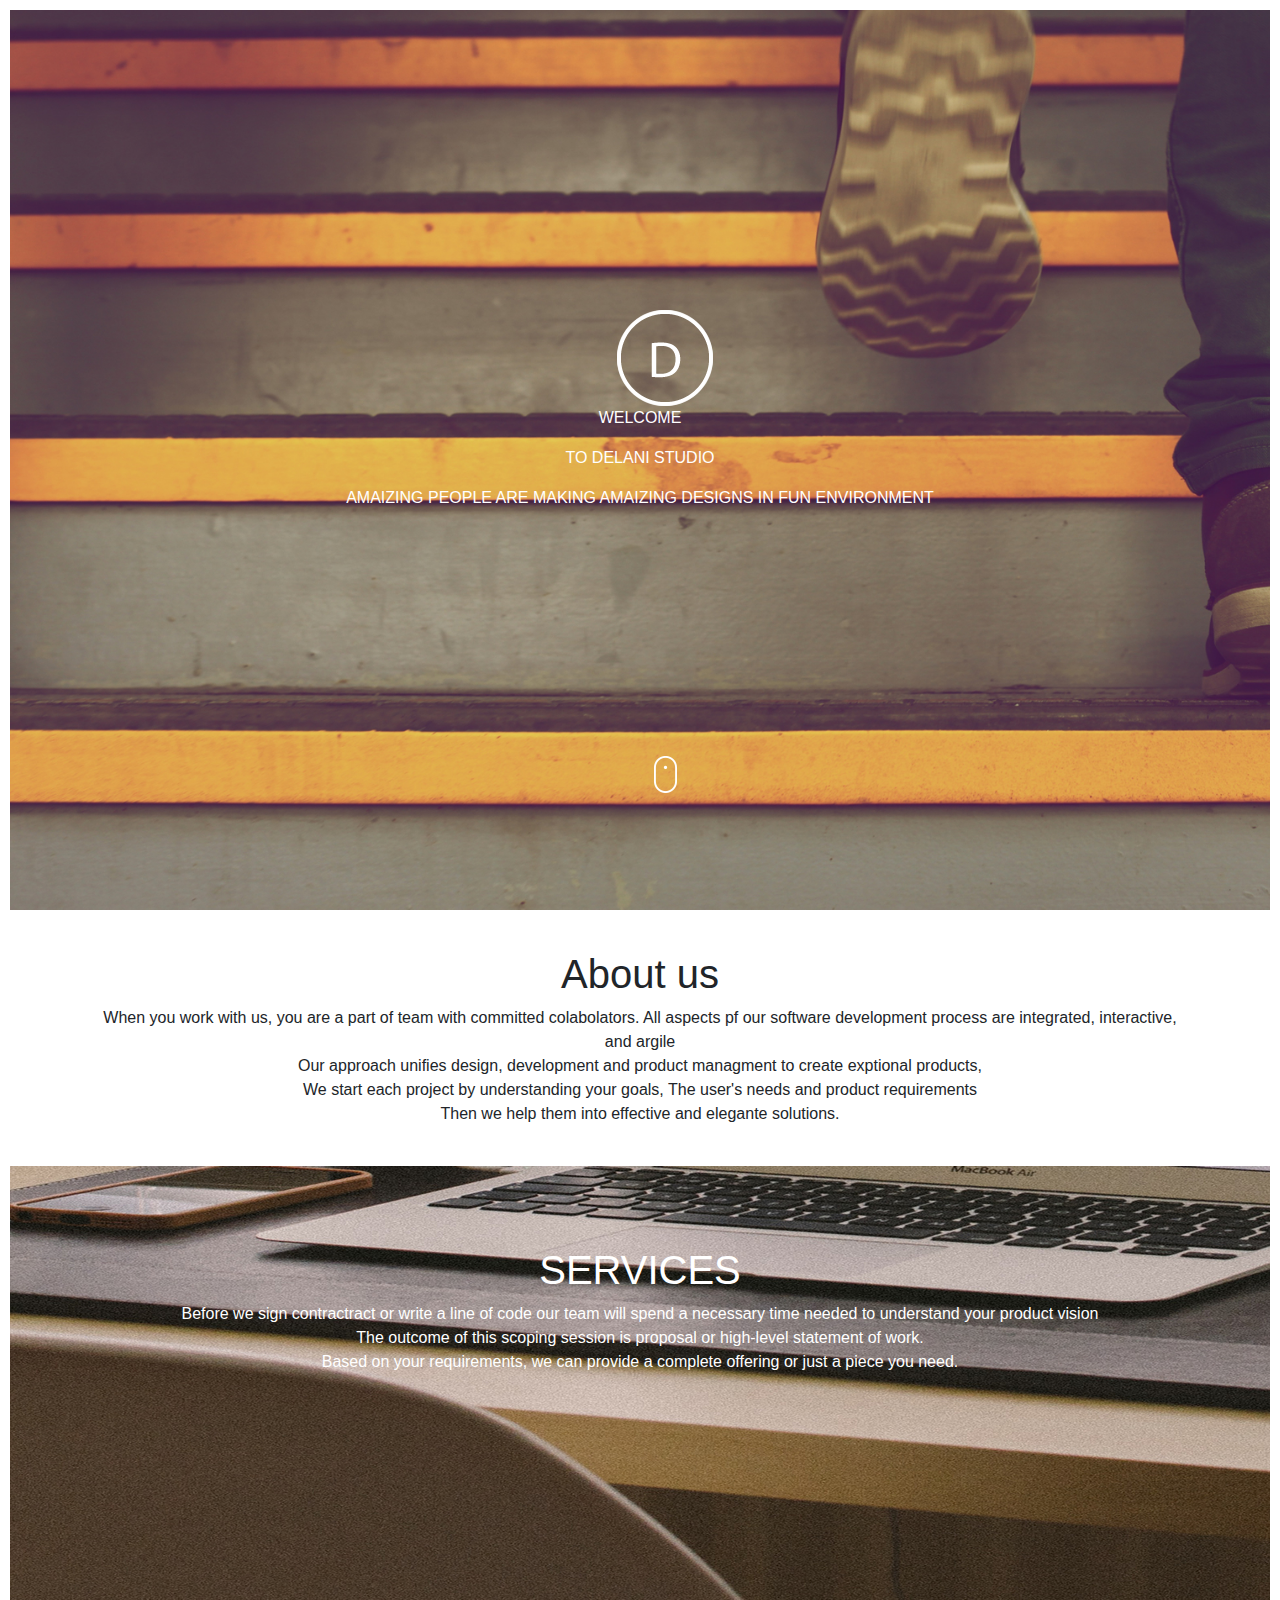
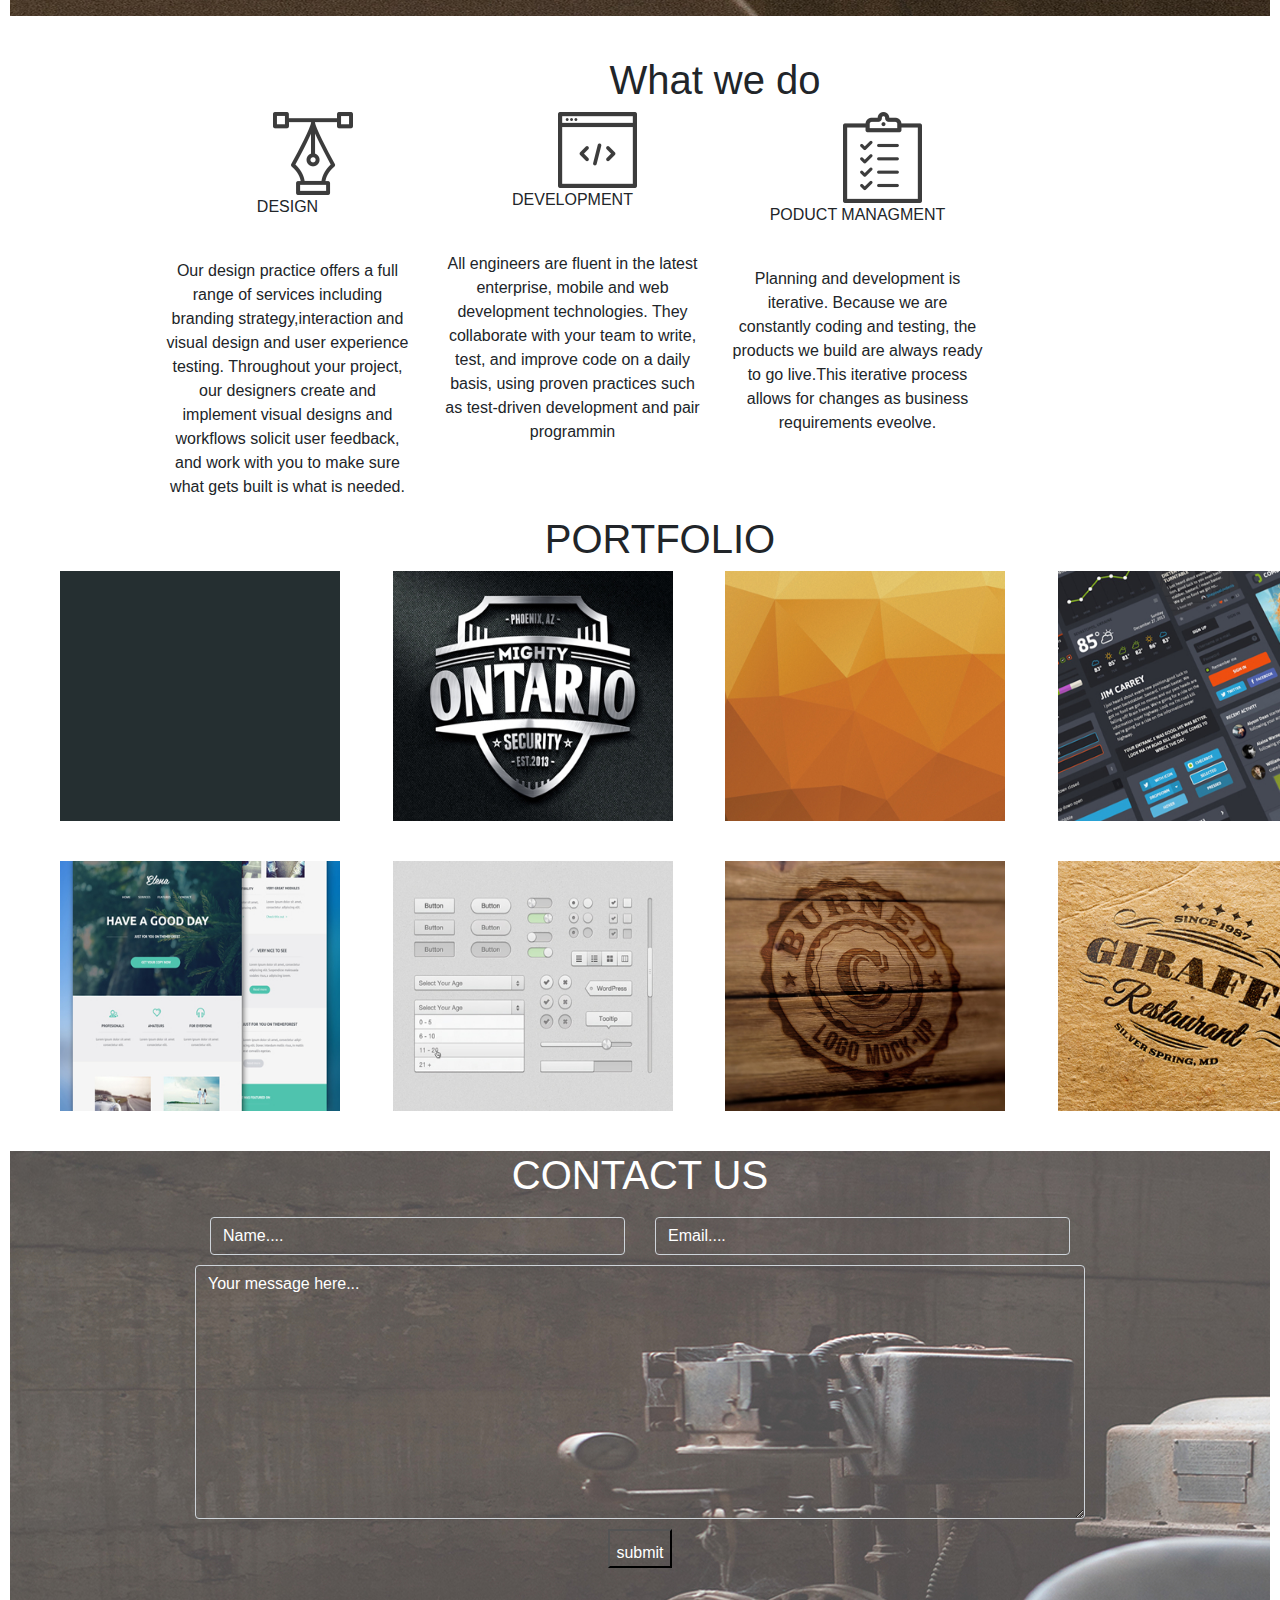
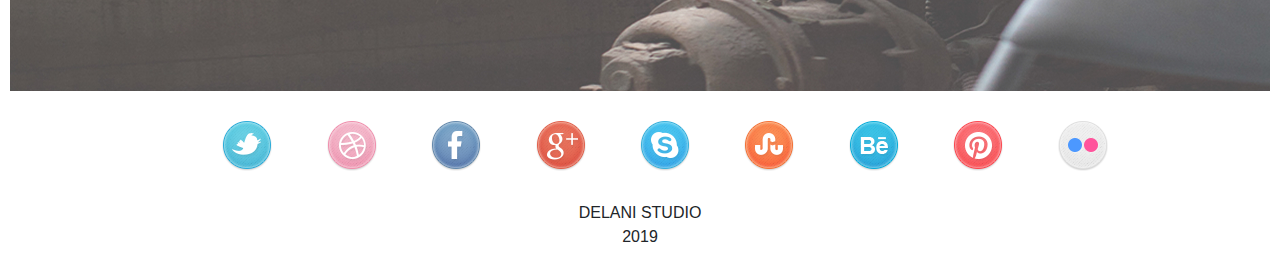
==== delani.html @ c9398914 "Create a remote link to our GitHub repository" ====
<!DOCTYPE html>
<html>
    <head>
        <title> delani studio</title>
        
            <link rel="stylesheet" type="text/css" href="css/bootstrap.css">
            <link rel="stylesheet" type="text/css" href="css/styles.css">
            <script src="js/jQueryLibrary.js"></script>
            <script src="js/exercise.js"></script>
        
    </head>
    <body>
        
        
            <div id="headSection">
              
                    <img src='images/logo.png'>
                <div><p>WELCOME</p></div> 
                <div> <p>TO DELANI STUDIO</p>
                    <p>AMAIZING PEOPLE ARE MAKING AMAIZING DESIGNS IN FUN ENVIRONMENT</p>
                    <img src="images/mouse_click.png" id="mouse">
                </div>
            </div>
            <div id="aboutUs">
              <h1>About us</h1>
              <p>When you work with us, you are a part of team with committed colabolators. All aspects pf our software development process are integrated, interactive,<br> and argile<br>Our approach unifies design, development and product managment to create exptional products,<br>We start each project by understanding your goals, The user's needs and product requirements<br> Then we help them into effective and elegante solutions.</p>
            </div>
            <div id="services">
               <h1>SERVICES</h1>
               <p>Before we sign contractract or write a line of code our team will spend a necessary time needed to understand your product vision<br> The outcome of this scoping session is proposal or high-level statement of work.<br> Based on your requirements, we can provide a complete offering or just a piece you need.</p>
            </div>
            <div id="whatWeDo">
              <h1>What we do</h1>
              <div class="row">
                 
                    <div class="col-md-3">
                      <img  src="images/design_icon.png">
                      <p>DESIGN</p><br>
                      <p>Our design practice offers a full range of services including branding strategy,interaction and visual design and user experience testing. Throughout your project, our designers create and implement visual designs and workflows solicit user feedback, and work with you to make sure what gets built is what is needed.</p>
                    </div>
                    <div class="col-md-3">
                      <img src="images/dev_icon.png">
                      <p>DEVELOPMENT</p><br>
                      <p>
                        All engineers are fluent in the latest enterprise, mobile and web development technologies. They collaborate with your team to write, test, and improve code on a daily basis, using proven practices such as test-driven development and pair programmin</p>
                    </div>
                    <div class="col-md-3">
                      <img src="images/product_icon.png"> 
                      <p>PODUCT MANAGMENT</p><br>
                      <p>Planning and development is iterative. Because we are constantly coding and testing, the products we build are always ready to go live.This iterative process allows for changes as business requirements eveolve.</p>
                    </div>
                    
                </div>
            </div>
            <div id="portfolio">
                <h1>PORTFOLIO</h1>
              <div class="row">
                 
                    <div class="col-md-3" id="col1">
                     <img src="images/port1.jpg"  height="250px" width="280px">
                    </div>
                    <div class="col-md-3" id="col2">
                      <img src="images/port2.jpg"  height="250px" width="280px">
                    </div>
                    <div class="col-md-3" id="col3" >
                      <img src="images/port3.jpg"height="250px" width="280px">
                    </div>
                    <div class="col-md-3" id="col4">
                       <img src="images/port4.jpg"  height="250px" width="280px">
                    </div>
                </div>

                <div class="row">
                 
                    <div class="col-md-3" id="col5">
                         <img src="images/port5.jpg" height="250px" width="280px">    
                    </div>
                    <div class="col-md-3" id="col6">
                        <img src="images/por6.jpg"  height="250px" width="280px">   
                    </div>
                    <div class="col-md-3" id="col7">
                        <img src="images/port7.jpg" height="250px" width="280px">
                    </div>
                    <div class="col-md-3" id="col8">
                       <img src="images/port8.jpg" height="250px" width="280px">
                    </div>
                </div>  
            </div>
            <div id="ContactUs">
                     <h1>CONTACT US</h1>
                    <form class="contacts">
                            <div class="row">
                              <div class="col-md-6">
                                <input type="text" class="form-control" placeholder="Name....">
                              </div>
                              <div class="col-md-6">
                                <input type="text" class="form-control" placeholder="Email....">
                              </div>
                            </div>
                            <div class="row">
                              <textarea type="text" class="form-control" cols="50" rows="10" placeholder="Your message here..."></textarea>
                            </div> 
                            <button type="button" value="submit">submit</button>
                          </form>

            </div>
            <div id="social">
              <img src="images/twitter.png">
              <img src="images/dribble.png">
              <img src="images/facebook.png">
              <img src="images/g_plus.png">
              <img src="images/skype.png">
              <img src="images/stumble_upon.png">
              <img src="images/behance.png">
              <img src="images/pinterest.png">
              <img src="images/flickr.png">
            </div>
        </div>
        <div id="footer">
          <p>DELANI STUDIO<br>2019</p>
        </div>
    </body>
</html>
---- css/styles.css ----
#headSection{
    background-image: url('../images/head.jpg');
    text-align: center;
    background-size: cover;
    height: 100vh;
    padding-bottom: 100px;
    padding-top: 300px;
    color: white;
 
}
#aboutUs{
    text-align: center;
    margin-top: 40px;
}

#services{
    background-image: url('../images/service.jpg');
    text-align: center;
    color:white;
    height: 50vh;
    margin-top: 40px;
    padding-top: 80px;
}
#whatWeDo{
    margin-top: 40px;
    text-align: center;
    margin-left: 150px;
  
}

img{
    margin-left: 50px;
}
#col5,#col6,#col7,#col8{
    margin-top: 40px;
}
#ContactUs{
    background-image: url("../images/contactus.jpg");
    height: 60vh;
    margin-top: 40px;
    text-align: center;
    align-items: center;
    color: white;
}
form.contacts{
    margin: auto;
    margin-left: 200px;
    margin-right: 200px;
    background: transparent;
    padding-bottom: 10px;
}
form.contacts input,form.contacts textarea,button{
    background: transparent;
    margin-top:10px;
    color:white;
    
}
#social,#footer{
    text-align: center;
    padding-top: 30px;
}
button{
    padding-top: 10px;
}
#portfolio{
   margin: auto;
   text-align: center; 
   width: 1300px;
   text-align: center;

}
input[type="text"]::-webkit-input-placeholder {
    color: white;
}
textarea[type="text"]::-webkit-input-placeholder{
    color:white;
}

body{
    margin: 10px;
}
 #mouse{
     padding-top: 230px;

 }
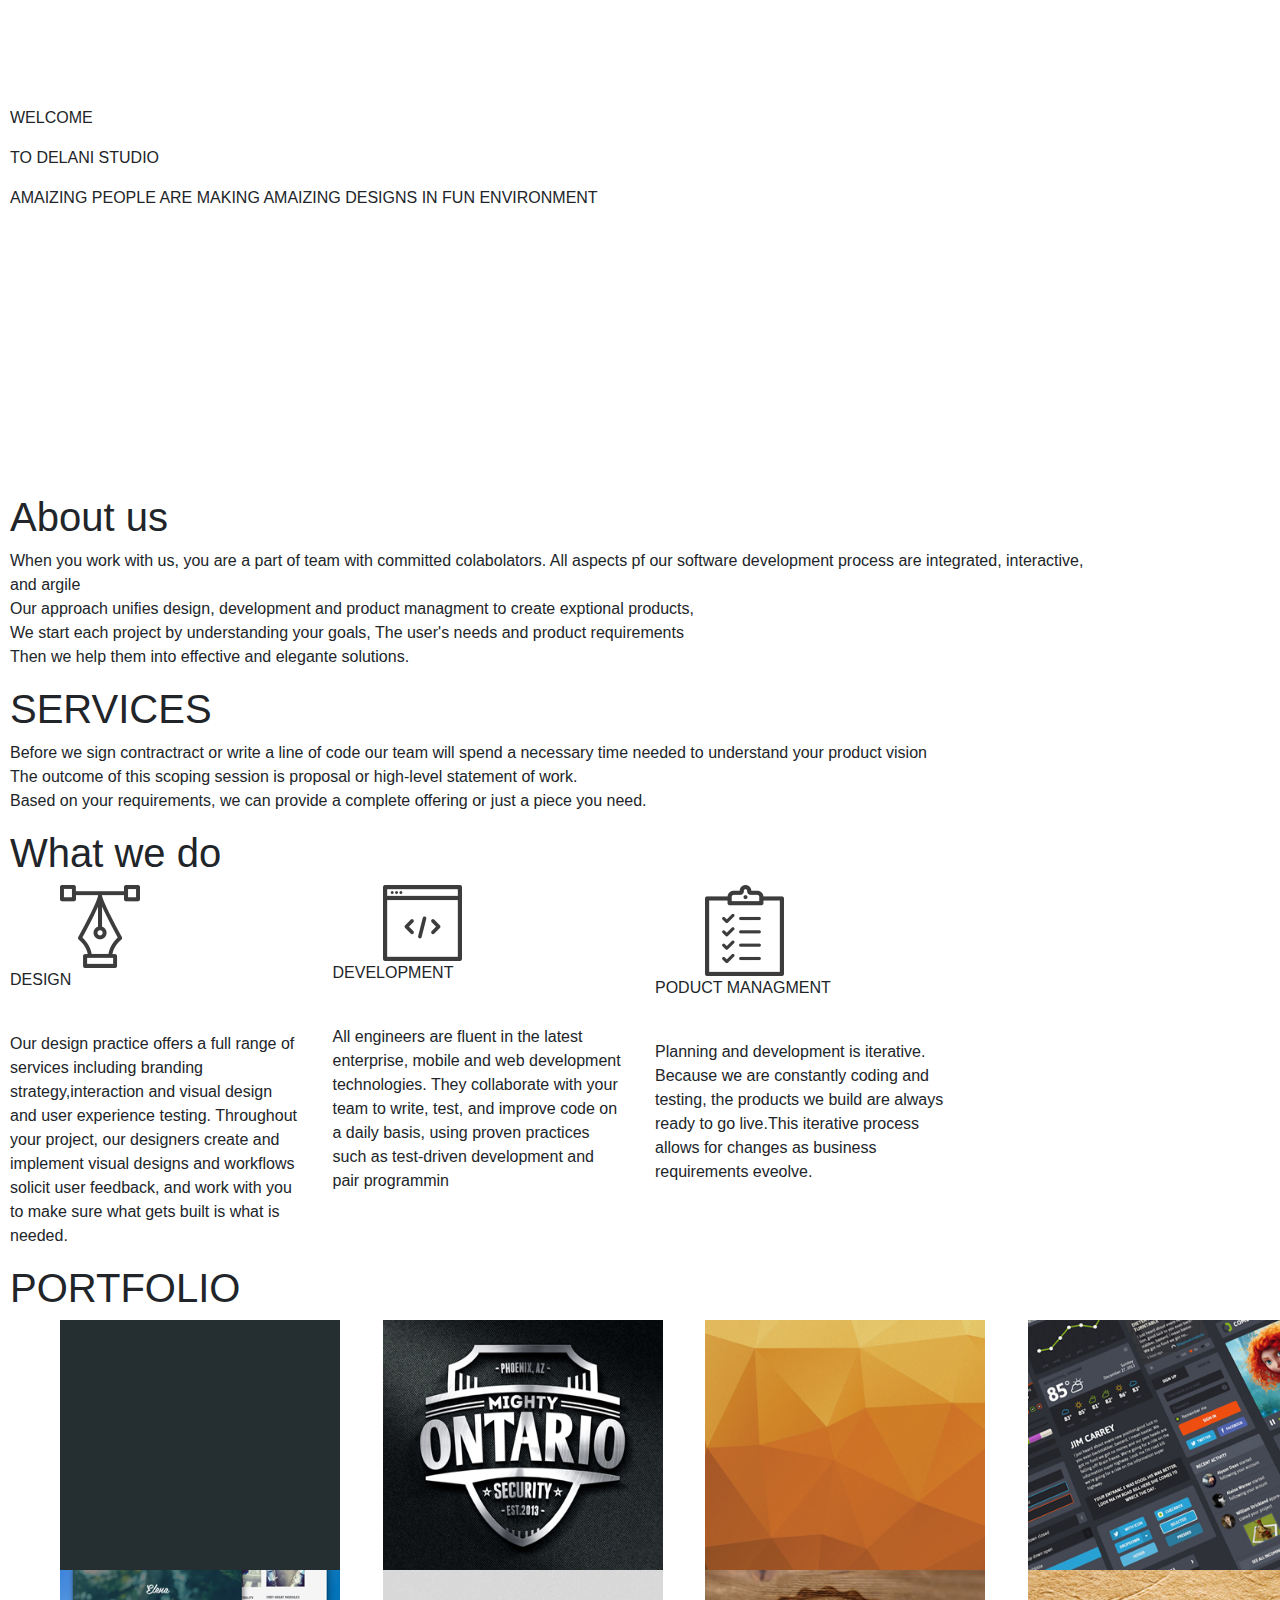
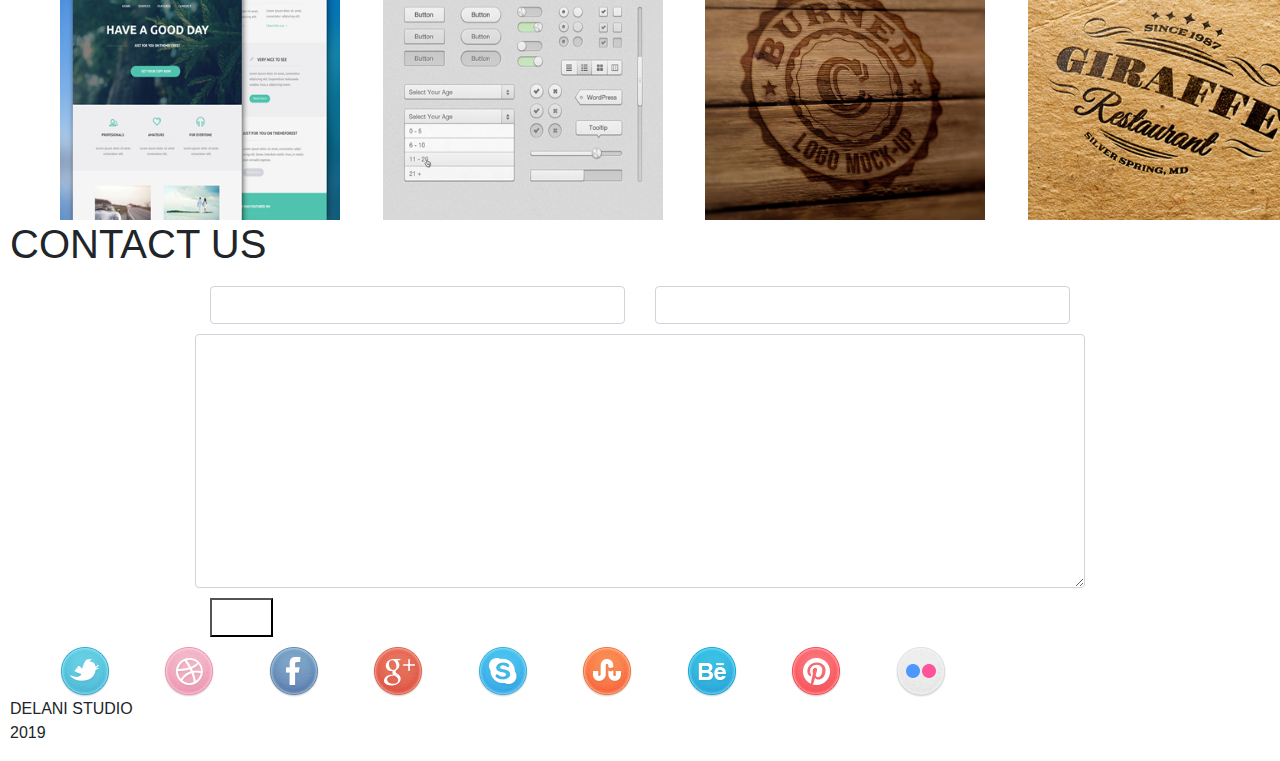
==== commit 86941566: "give  body main container a class instead of an id" ====
--- a/delani.html
+++ b/delani.html
@@ -6,13 +6,13 @@
             <link rel="stylesheet" type="text/css" href="css/bootstrap.css">
             <link rel="stylesheet" type="text/css" href="css/styles.css">
             <script src="js/jQueryLibrary.js"></script>
-            <script src="js/exercise.js"></script>
+            <script src="js/exercise.js"></script> 
         
     </head>
     <body>
         
         
-            <div id="headSection">
+            <div class="headSection">
               
                     <img src='images/logo.png'>
                 <div><p>WELCOME</p></div> 
@@ -21,15 +21,15 @@
                     <img src="images/mouse_click.png" id="mouse">
                 </div>
             </div>
-            <div id="aboutUs">
+            <div class="aboutUs">
               <h1>About us</h1>
               <p>When you work with us, you are a part of team with committed colabolators. All aspects pf our software development process are integrated, interactive,<br> and argile<br>Our approach unifies design, development and product managment to create exptional products,<br>We start each project by understanding your goals, The user's needs and product requirements<br> Then we help them into effective and elegante solutions.</p>
             </div>
-            <div id="services">
+            <div class="services">
                <h1>SERVICES</h1>
                <p>Before we sign contractract or write a line of code our team will spend a necessary time needed to understand your product vision<br> The outcome of this scoping session is proposal or high-level statement of work.<br> Based on your requirements, we can provide a complete offering or just a piece you need.</p>
             </div>
-            <div id="whatWeDo">
+            <div class="whatWeDo">
               <h1>What we do</h1>
               <div class="row">
                  
@@ -52,7 +52,7 @@
                     
                 </div>
             </div>
-            <div id="portfolio">
+            <div class="portfolio">
                 <h1>PORTFOLIO</h1>
               <div class="row">
                  
@@ -86,7 +86,7 @@
                     </div>
                 </div>  
             </div>
-            <div id="ContactUs">
+            <div class="ContactUs">
                      <h1>CONTACT US</h1>
                     <form class="contacts">
                             <div class="row">
@@ -104,7 +104,7 @@
                           </form>
 
             </div>
-            <div id="social">
+            <div class="social">
               <img src="images/twitter.png">
               <img src="images/dribble.png">
               <img src="images/facebook.png">
@@ -116,7 +116,7 @@
               <img src="images/flickr.png">
             </div>
         </div>
-        <div id="footer">
+        <div class="footer">
           <p>DELANI STUDIO<br>2019</p>
         </div>
     </body>
--- a/css/styles.css
+++ b/css/styles.css
@@ -31,9 +31,9 @@
 img{
     margin-left: 50px;
 }
-#col5,#col6,#col7,#col8{
+/* #col5,#col6,#col7,#col8{
     margin-top: 40px;
-}
+} */
 #ContactUs{
     background-image: url("../images/contactus.jpg");
     height: 60vh;
@@ -66,8 +66,6 @@
    margin: auto;
    text-align: center; 
    width: 1300px;
-   text-align: center;
-
 }
 input[type="text"]::-webkit-input-placeholder {
     color: white;
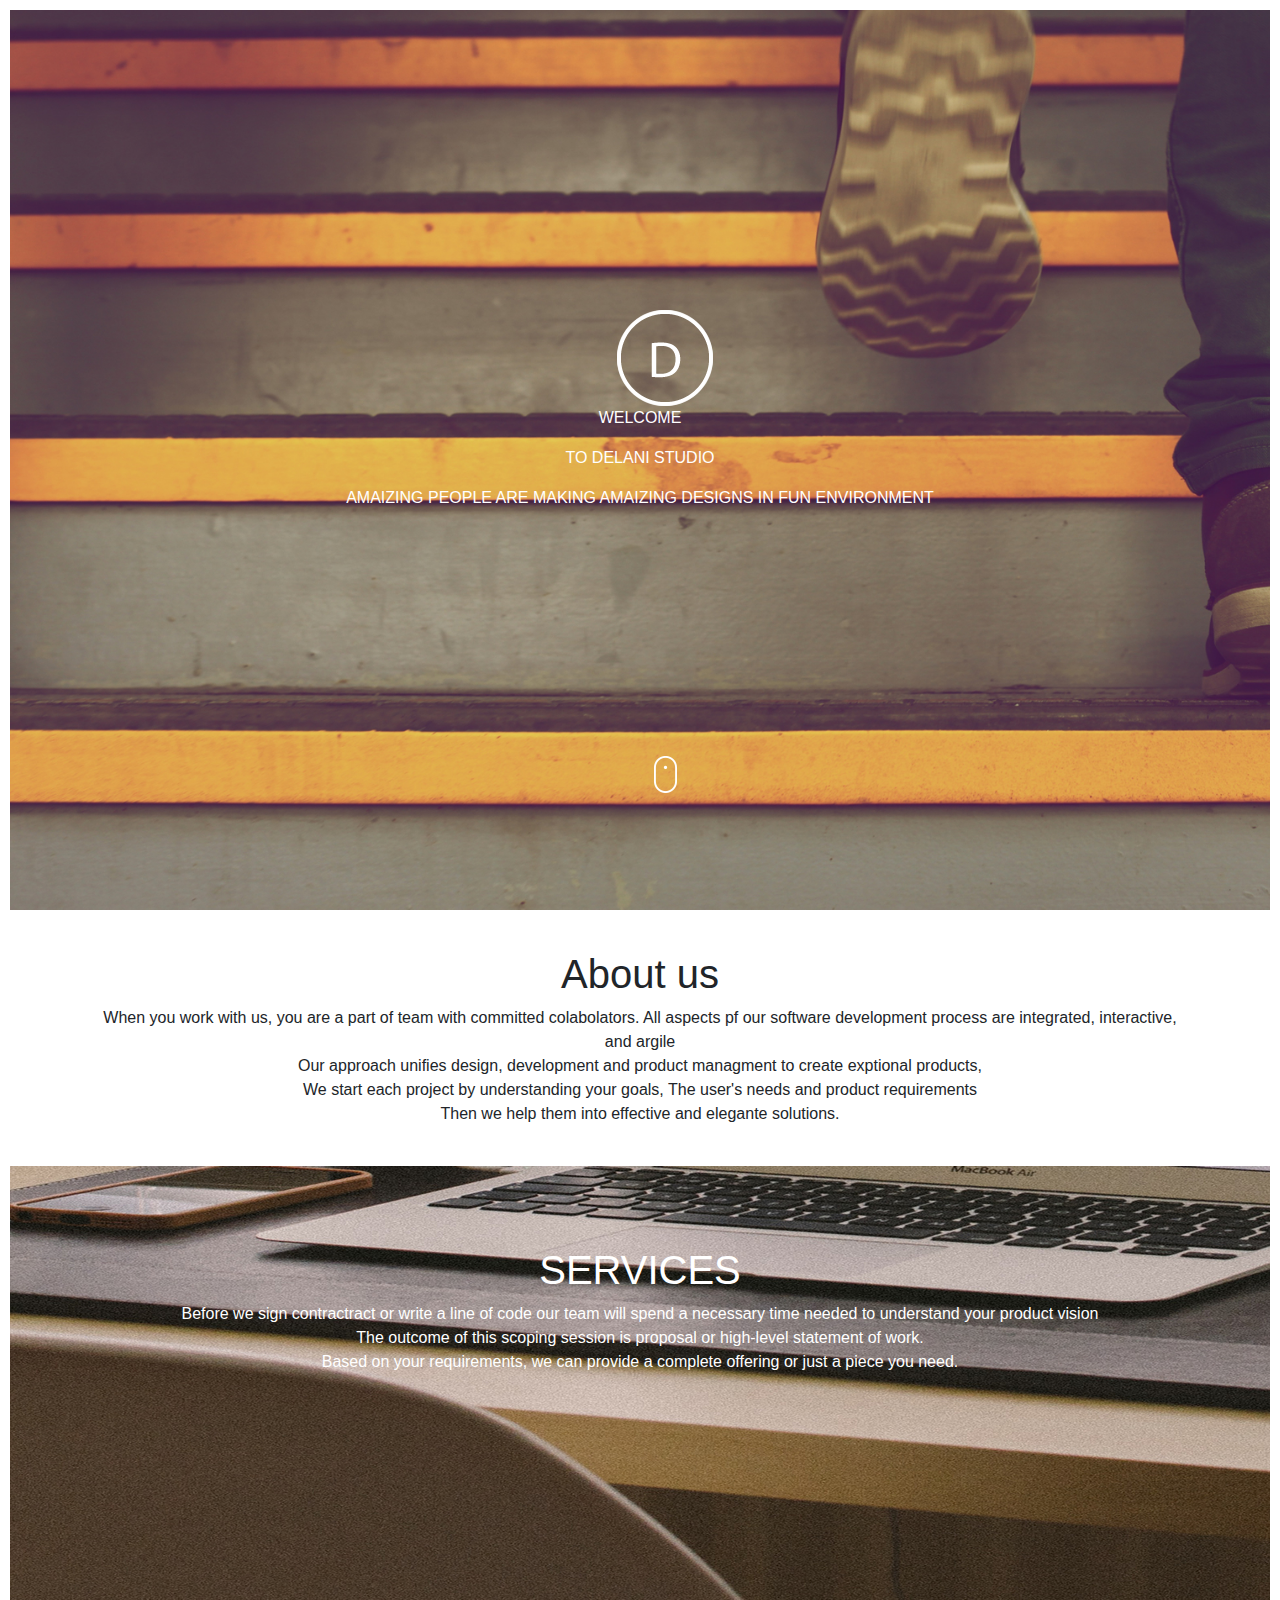
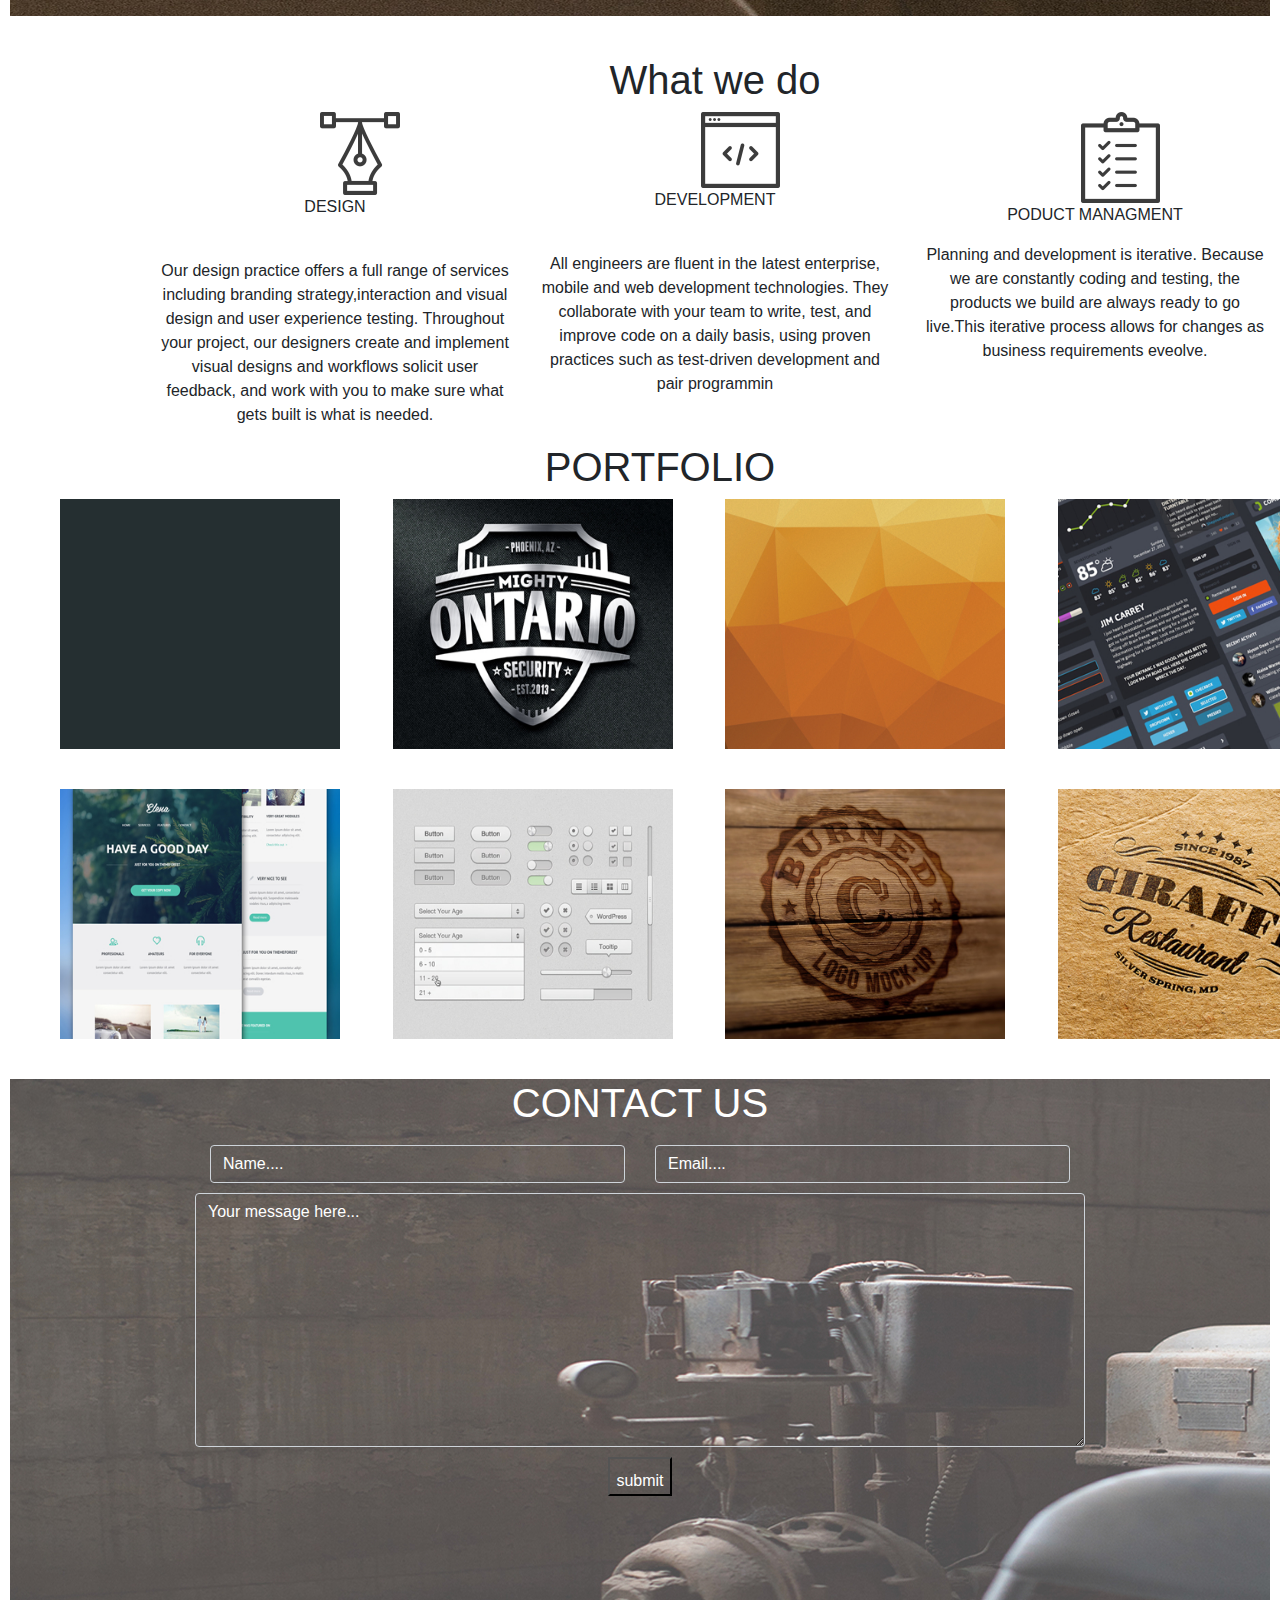
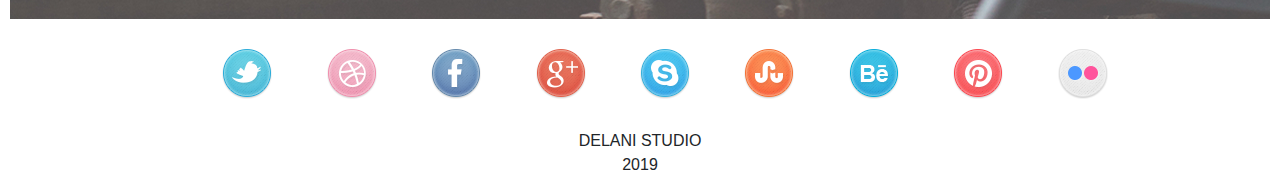
==== commit b135308f: "Give class to icons and id to their descriptions" ====
--- a/delani.html
+++ b/delani.html
@@ -6,7 +6,7 @@
             <link rel="stylesheet" type="text/css" href="css/bootstrap.css">
             <link rel="stylesheet" type="text/css" href="css/styles.css">
             <script src="js/jQueryLibrary.js"></script>
-            <script src="js/exercise.js"></script> 
+            <script src="js/delani.js"></script> 
         
     </head>
     <body>
@@ -33,21 +33,21 @@
               <h1>What we do</h1>
               <div class="row">
                  
-                    <div class="col-md-3">
-                      <img  src="images/design_icon.png">
+                    <div class="col-md-4">
+                      <img  src="images/design_icon.png" class="icons">
                       <p>DESIGN</p><br>
-                      <p>Our design practice offers a full range of services including branding strategy,interaction and visual design and user experience testing. Throughout your project, our designers create and implement visual designs and workflows solicit user feedback, and work with you to make sure what gets built is what is needed.</p>
+                      <p class="description">Our design practice offers a full range of services including branding strategy,interaction and visual design and user experience testing. Throughout your project, our designers create and implement visual designs and workflows solicit user feedback, and work with you to make sure what gets built is what is needed.</p>
                     </div>
-                    <div class="col-md-3">
-                      <img src="images/dev_icon.png">
-                      <p>DEVELOPMENT</p><br>
-                      <p>
+                    <div class="col-md-4">
+                      <img src="images/dev_icon.png" class="icons">
+                      <p >DEVELOPMENT</p><br>
+                      <p class="description">
                         All engineers are fluent in the latest enterprise, mobile and web development technologies. They collaborate with your team to write, test, and improve code on a daily basis, using proven practices such as test-driven development and pair programmin</p>
                     </div>
-                    <div class="col-md-3">
-                      <img src="images/product_icon.png"> 
-                      <p>PODUCT MANAGMENT</p><br>
-                      <p>Planning and development is iterative. Because we are constantly coding and testing, the products we build are always ready to go live.This iterative process allows for changes as business requirements eveolve.</p>
+                    <div class="col-md-4">
+                      <img src="images/product_icon.png" class="icons"> <br>
+                      <p>PODUCT MANAGMENT</p>
+                      <p class="description">Planning and development is iterative. Because we are constantly coding and testing, the products we build are always ready to go live.This iterative process allows for changes as business requirements eveolve.</p>
                     </div>
                     
                 </div>
@@ -91,16 +91,16 @@
                     <form class="contacts">
                             <div class="row">
                               <div class="col-md-6">
-                                <input type="text" class="form-control" placeholder="Name....">
+                                <input type="text" class="form-control" placeholder="Name...." id="nameInput">
                               </div>
                               <div class="col-md-6">
-                                <input type="text" class="form-control" placeholder="Email....">
+                                <input type="text" class="form-control" placeholder="Email...." id="emailInput">
                               </div>
                             </div>
                             <div class="row">
-                              <textarea type="text" class="form-control" cols="50" rows="10" placeholder="Your message here..."></textarea>
+                              <textarea type="text" class="form-control" cols="50" rows="10" placeholder="Your message here..." id="textareaInput"></textarea>
                             </div> 
-                            <button type="button" value="submit">submit</button>
+                            <button type="submit" value="submit">submit</button>
                           </form>
 
             </div>
--- a/css/styles.css
+++ b/css/styles.css
@@ -1,4 +1,4 @@
-#headSection{
+.headSection{
     background-image: url('../images/head.jpg');
     text-align: center;
     background-size: cover;
@@ -8,12 +8,12 @@
     color: white;
  
 }
-#aboutUs{
+.aboutUs{
     text-align: center;
     margin-top: 40px;
 }
 
-#services{
+.services{
     background-image: url('../images/service.jpg');
     text-align: center;
     color:white;
@@ -21,7 +21,7 @@
     margin-top: 40px;
     padding-top: 80px;
 }
-#whatWeDo{
+.whatWeDo{
     margin-top: 40px;
     text-align: center;
     margin-left: 150px;
@@ -31,10 +31,10 @@
 img{
     margin-left: 50px;
 }
-/* #col5,#col6,#col7,#col8{
+ #col5,#col6,#col7,#col8{
     margin-top: 40px;
-} */
-#ContactUs{
+ }
+.ContactUs{
     background-image: url("../images/contactus.jpg");
     height: 60vh;
     margin-top: 40px;
@@ -55,14 +55,14 @@
     color:white;
     
 }
-#social,#footer{
+.social,.footer{
     text-align: center;
     padding-top: 30px;
 }
 button{
     padding-top: 10px;
 }
-#portfolio{
+.portfolio{
    margin: auto;
    text-align: center; 
    width: 1300px;
